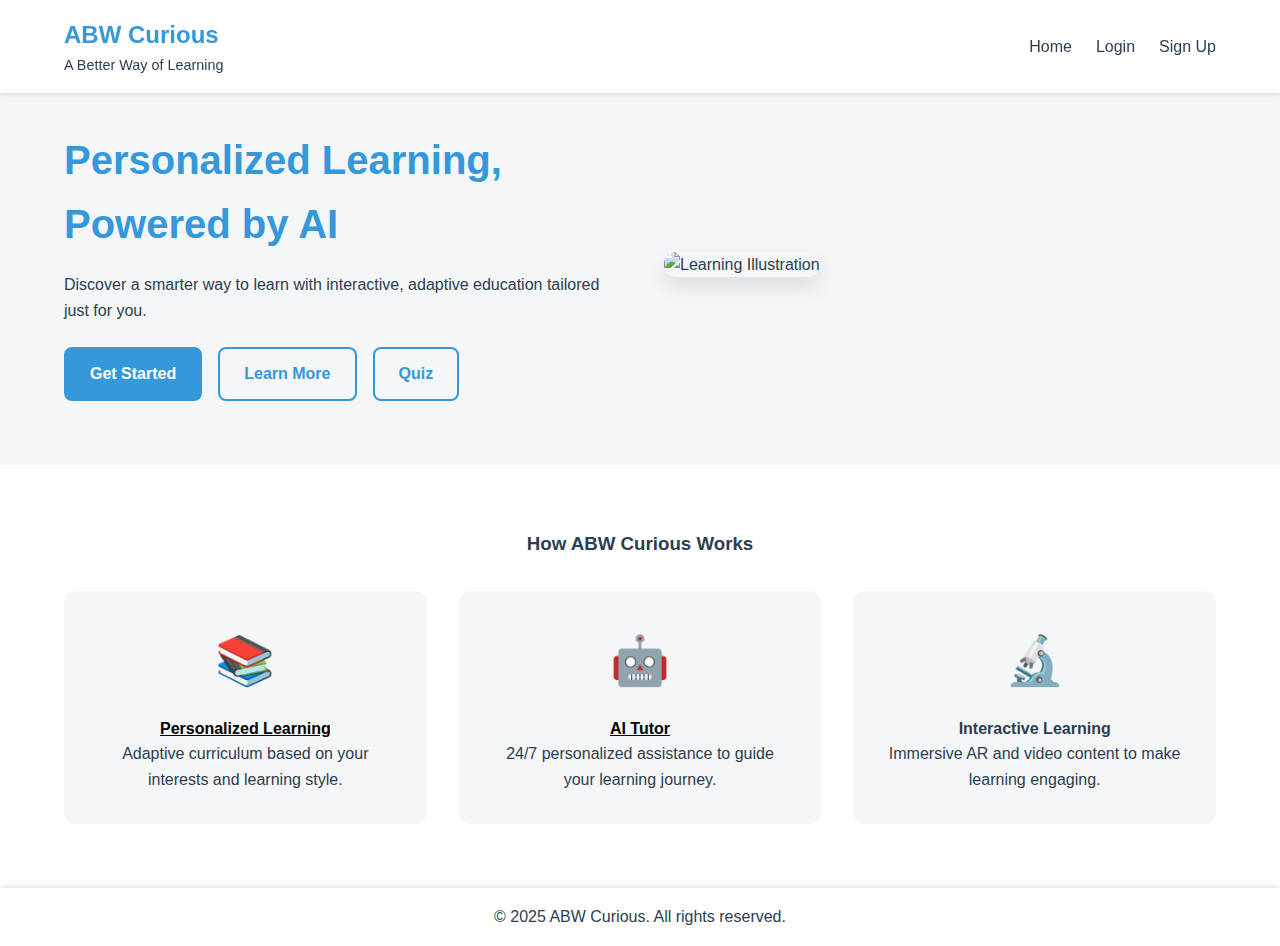
==== index.html @ eaa5129a "Add files via upload" ====
<!DOCTYPE html>
<html lang="en">
<head>
    <meta charset="UTF-8">
    <meta name="viewport" content="width=device-width, initial-scale=1.0">
    <title>ABW Curious - Learn Smarter</title>
    <link rel="stylesheet" href="style.css">
</head>
<body>
    <header>
        <div class="logo">
            <h1 href ="index.html">ABW Curious</h1>
            <p>A Better Way of Learning</p>
        </div>
        <nav>
            <ul>
                <li><a href="index.html">Home</a></li>
                <li><a href="login.html">Login</a></li>
                <li><a href="signup.html">Sign Up</a></li>
            </ul>
        </nav>
    </header>

    <main>
        <section class="hero">
            <div class="hero-content">
                <h2>Personalized Learning, Powered by AI</h2>
                <p>Discover a smarter way to learn with interactive, adaptive education tailored just for you.</p>
                <div class="hero-buttons">
                    <a href="signup.html" class="btn btn-primary">Get Started</a>
                    <a href="#features" class="btn btn-secondary">Learn More</a>
                    <a href="quiz.html" class="btn btn-secondary">Quiz</a>
                </div>
            </div>
            <div class="hero-image">
                <img href="quiz.html" src="/api/placeholder/500/400" alt="Learning Illustration">
            </div>
        </section>

        <section id="features" class="features">
            <h3>How ABW Curious Works</h3>
            <div class="feature-grid">
                <div class="feature">
                    <div class="feature-icon">📚</div>
                    <a href="library.html" style="color:black; font-weight:bold">Personalized Learning</a>
                    <p>Adaptive curriculum based on your interests and learning style.</p>
                </div>
                <div class="feature">
                    <div class="feature-icon">🤖</div>
                    <a href="ai-tutor.html" style="color:black; font-weight:bold">AI Tutor</a>
                    <p>24/7 personalized assistance to guide your learning journey.</p>
                </div>
                <div class="feature">
                    <div class="feature-icon">🔬</div>
                    <h4>Interactive Learning</h4>
                    <p>Immersive AR and video content to make learning engaging.</p>
                </div>
            </div>
        </section>
    </main>

    <footer>
        <p>&copy; 2025 ABW Curious. All rights reserved.</p>
    </footer>
</body>
</html>
---- style.css ----
:root {
    /* Color Palette */
    --primary-color: #3498db;
    --secondary-color: #2ecc71;
    --background-color: #f4f6f7;
    --text-color: #2c3e50;
    --accent-color: #e74c3c;
    
    /* Typography */
    --font-primary: 'Inter', -apple-system, BlinkMacSystemFont, 'Segoe UI', Roboto, Oxygen, Ubuntu, Cantarell, 'Open Sans', 'Helvetica Neue', sans-serif;
}

* {
    margin: 0;
    padding: 0;
    box-sizing: border-box;
}

body {
    font-family: var(--font-primary);
    background-color: var(--background-color);
    color: var(--text-color);
    line-height: 1.6;
}

/* Header Styles */
header {
    display: flex;
    justify-content: space-between;
    align-items: center;
    padding: 1rem 5%;
    background-color: white;
    box-shadow: 0 2px 4px rgba(0, 0, 0, 0.1);
    position: fixed;
    top: 0;
    width: 100%;
    z-index: 1000; /* Ensure the header is above other content */
}

.logo h1 {
    color: var(--primary-color);
    font-size: 1.5rem;
    font-weight: 700;
}

.logo p {
    color: var(--text-color);
    font-size: 0.9rem;
}

nav ul {
    display: flex;
    list-style: none;
    gap: 1.5rem;
}

nav a {
    text-decoration: none;
    color: var(--text-color);
    font-weight: 500;
    transition: color 0.3s ease;
}

nav a:hover {
    color: var(--primary-color);
}

/* Button Styles */
.btn {
    display: inline-block;
    padding: 0.75rem 1.5rem;
    border-radius: 8px;
    text-decoration: none;
    font-weight: 600;
    transition: all 0.3s ease;
    cursor: pointer;
}

.btn-primary {
    background-color: var(--primary-color);
    color: white;
    border: 2px solid var(--primary-color);
}

.btn-secondary {
    background-color: transparent;
    color: var(--primary-color);
    border: 2px solid var(--primary-color);
}

.btn:hover {
    transform: translateY(-3px);
    box-shadow: 0 4px 6px rgba(0, 0, 0, 0.1);
}

/* Hero Section */
.hero {
    display: flex;
    align-items: center;
    padding: 8rem 5% 4rem; /* Adjusted padding to account for the fixed header */
    gap: 3rem;
}

.hero-content {
    flex: 1;
}

.hero-content h2 {
    font-size: 2.5rem;
    color: var(--primary-color);
    margin-bottom: 1rem;
}

.hero-buttons {
    display: flex;
    gap: 1rem;
    margin-top: 1.5rem;
}

.hero-image {
    flex: 1;
}

.hero-image img {
    max-width: 100%;
    border-radius: 12px;
    box-shadow: 0 10px 20px rgba(0, 0, 0, 0.1);
}

/* Features */
.features {
    text-align: center;
    padding: 4rem 5%;
    background-color: white;
}

.feature-grid {
    display: grid;
    grid-template-columns: repeat(3, 1fr);
    gap: 2rem;
    margin-top: 2rem;
}

.feature {
    background-color: var(--background-color);
    padding: 2rem;
    border-radius: 12px;
    transition: transform 0.3s ease;
}

.feature:hover {
    transform: scale(1.05);
}

.feature-icon {
    font-size: 3rem;
    margin-bottom: 1rem;
}

/* Login & Signup Forms */
.login-container, .signup-container, .profile-container {
    display: flex;
    justify-content: center;
    align-items: center;
    min-height: 100vh;
    background-color: var(--background-color);
}

.login-form, .signup-form, .profile-form {
    background-color: white;
    padding: 3rem;
    border-radius: 12px;
    box-shadow: 0 10px 20px rgba(0, 0, 0, 0.1);
    width: 100%;
    max-width: 500px;
}

.form-group {
    margin-bottom: 1rem;
}

.form-group input, .form-group select {
    width: 100%;
    padding: 0.75rem;
    border: 1px solid #ddd;
    border-radius: 8px;
    transition: border-color 0.3s ease;
}

.form-group input:focus, .form-group select:focus {
    outline: none;
    border-color: var(--primary-color);
}

/* Dashboard */
.dashboard-container {
    display: flex;
    padding-top: 4rem;
    height: 100vh;
}

.sidebar {
    width: 250px;
    background-color: white;
    padding: 2rem;
    box-shadow: 2px 0 4px rgba(0, 0, 0, 0.1);
}

.user-profile {
    text-align: center;
    margin-bottom: 2rem;
}

.user-profile img {
    border-radius: 50%;
    margin-bottom: 1rem;
}

.sidebar nav ul {
    list-style: none;
}

.sidebar nav li {
    padding: 0.75rem 1rem;
    cursor: pointer;
    transition: background-color 0.3s ease;
    border-radius: 8px;
}

.sidebar nav li.active {
    background-color: var(--primary-color);
    color: white;
}

.main-content {
    margin-top: 16px;
    flex-grow: 1;
    padding: 2rem;
    overflow-y: auto;
}

.selected-subjects, .recommended-topics {
    margin-bottom: 2rem;
}

.subject-cards, .topic-grid {
    display: grid;
    grid-template-columns: repeat(auto-fit, minmax(200px, 1fr));
    gap: 1rem;
}

.subject-card, .topic-card {
    background-color: white;
    padding: 1.5rem;
    border-radius: 12px;
    text-align: center;
    box-shadow: 0 4px 6px rgba(0, 0, 0, 0.1);
    transition: transform 0.3s ease;
}

.subject-card:hover, .topic-card:hover {
    transform: translateY(-5px);
}

.subject-icon, .topic-icon {
    font-size: 2.5rem;
    margin-bottom: 1rem;
}

/* Footer */
footer {
    text-align: center;
    padding: 1rem;
    background-color: white;
    box-shadow: 0 -2px 4px rgba(0, 0, 0, 0.1);
}

/* Responsive Design */
@media screen and (max-width: 768px) {
    .hero, .feature-grid {
        flex-direction: column;
        text-align: center;
    }

    .sidebar {
        width: 100%;
        position: fixed;
        bottom: 0;
        left: 0;
        z-index: 1000;
    }

    .dashboard-container {
        flex-direction: column;
    }
}
/* Quiz Styles */
.quiz-container {
    max-width: 800px;
    margin: 2rem auto;
    padding: 2rem;
    background-color: white;
    border-radius: 12px;
    box-shadow: 0 4px 6px rgba(0, 0, 0, 0.1);
}

.quiz-header {
    margin-bottom: 2rem;
    padding-bottom: 1rem;
    border-bottom: 1px solid #eee;
}

.quiz-info {
    display: flex;
    justify-content: space-between;
    margin-top: 1rem;
    color: var(--text-color);
}

.question-card {
    background-color: var(--background-color);
    padding: 2rem;
    border-radius: 8px;
    margin-bottom: 2rem;
}

.question-text {
    font-size: 1.2rem;
    margin-bottom: 1.5rem;
    color: var(--text-color);
}

.options-list {
    display: flex;
    flex-direction: column;
    gap: 1rem;
}

.option {
    display: flex;
    align-items: center;
    padding: 1rem;
    background-color: white;
    border-radius: 8px;
    cursor: pointer;
    transition: background-color 0.3s ease;
}

.option:hover {
    background-color: #f0f0f0;
}

.quiz-navigation {
    display: flex;
    justify-content: space-between;
    margin-top: 2rem;
}

/* Learning Path Styles */
.learning-path-container {
    max-width: 800px;
    margin: 2rem auto;
    padding: 2rem;
}

.path-header {
    margin-bottom: 2rem;
}

.progress-indicator {
    margin-top: 1rem;
}

.progress-bar {
    height: 8px;
    background-color: #eee;
    border-radius: 4px;
    overflow: hidden;
}

.progress {
    height: 100%;
    background-color: var(--primary-color);
    transition: width 0.3s ease;
}

.milestone {
    display: flex;
    gap: 1.5rem;
    padding: 1.5rem;
    background-color: white;
    border-radius: 12px;
    margin-bottom: 1rem;
    box-shadow: 0 2px 4px rgba(0, 0, 0, 0.1);
}

.milestone-icon {
    width: 40px;
    height: 40px;
    background-color: var(--background-color);
    border-radius: 50%;
    display: flex;
    align-items: center;
    justify-content: center;
    font-size: 1.2rem;
}

.milestone.completed .milestone-icon {
    background-color: var(--secondary-color);
    color: white;
}

.milestone.active .milestone-icon {
    background-color: var(--primary-color);
    color: white;
}

.milestone-topics {
    display: flex;
    flex-wrap: wrap;
    gap: 0.5rem;
    margin-top: 1rem;
}

.topic-tag {
    padding: 0.5rem 1rem;
    background-color: var(--background-color);
    border-radius: 20px;
    font-size: 0.9rem;
}

.topic-tag.completed {
    background-color: var(--secondary-color);
    color: white;
}

.topic-tag.active {
    background-color: var(--primary-color);
    color: white;
}
.tutor-container {
    display: flex;
    height: calc(100vh - 4rem);
    margin: 2rem;
    background-color: white;
    border-radius: 12px;
    overflow: hidden;
    box-shadow: 0 4px 6px rgba(0, 0, 0, 0.1);
}

.tutor-sidebar {
    width: 300px;
    padding: 1.5rem;
    background-color: var(--background-color);
    border-right: 1px solid #eee;
}

.topic-list {
    margin: 1rem 0;
}

.topic-item {
    padding: 0.75rem 1rem;
    cursor: pointer;
    border-radius: 8px;
    margin-bottom: 0.5rem;
}

.topic-item.active {
    background-color: var(--primary-color);
    color: white;
}

.chat-main {
    flex: 1;
    display: flex;
    flex-direction: column;
}

.chat-header {
    padding: 1rem;
    border-bottom: 1px solid #eee;
    display: flex;
    justify-content: space-between;
    align-items: center;
}

.chat-tools {
    display: flex;
    gap: 0.5rem;
}

.tool-btn {
    padding: 0.5rem;
    border: none;
    background: none;
    cursor: pointer;
    font-size: 1.2rem;
}

.chat-messages {
    flex: 1;
    padding: 1rem;
    overflow-y: auto;
    display: flex;
    flex-direction: column;
    gap: 1rem;
}

.message {
    display: flex;
    gap: 1rem;
    max-width: 80%;
}

.tutor-message {
    align-self: flex-start;
}

.user-message {
    align-self: flex-end;
    flex-direction: row-reverse;
}

.message-avatar {
    width: 40px;
    height: 40px;
    background-color: var(--background-color);
    border-radius: 50%;
    display: flex;
    align-items: center;
    justify-content: center;
    font-size: 1.2rem;
}

.message-content {
    background-color: var(--background-color);
    padding: 1rem;
    border-radius: 12px;
}

.user-message .message-content {
    background-color: var(--primary-color);
    color: white;
}

.chat-input {
    padding: 1rem;
    border-top: 1px solid #eee;
    display: flex;
    gap: 1rem;
}

.chat-input input {
    flex: 1;
    padding: 0.75rem;
    border: 1px solid #eee;
    border-radius: 8px;
}
/* Library Styles */
.library-container {
    max-width: 1200px;
    margin: 2rem auto;
    padding: 2rem;
}

.library-header {
    margin-bottom: 2rem;
}

.search-bar {
    display: flex;
    gap: 1rem;
    margin: 1rem 0;
}

.search-bar input {
    flex: 1;
    padding: 0.75rem;
    border: 1px solid #eee;
    border-radius: 8px;
}

.filter-tags {
    display: flex;
    gap: 1rem;
    margin: 1rem 0;
}

.filter {
    padding: 0.5rem 1rem;
    background-color: var(--background-color);
    border-radius: 20px;
    cursor: pointer;
}

.filter.active {
    background-color: var(--primary-color);
    color: white;
}

.resources-grid {
    display: grid;
    grid-template-columns: repeat(auto-fill, minmax(300px, 1fr));
    gap: 1.5rem;
}

.resource-card {
    background-color: white;
    border-radius: 12px;
    padding: 1.5rem;
    display: flex;
    gap: 1rem;
    box-shadow: 0 2px 4px rgba(0, 0, 0, 0.1);
    transition: transform 0.3s ease;
}

.resource-card:hover {
    transform: translateY(-5px);
}

.resource-type {
    font-size: 2rem;
    width: 50px;
    height: 50px;
    display: flex;
    align-items: center;
    justify-content: center;
    background-color: var(--background-color);
    border-radius: 12px;
}

.resource-meta {
    display: flex;
    justify-content: space-between;
    margin-top: 1rem;
    font-size: 0.9rem;
    color: #666;
}
.profile-dashboard {
    max-width: 1000px;
    margin: 2rem auto;
    padding: 2rem;
}

.profile-header {
    background-color: white;
    padding: 2rem;
    border-radius: 12px;
    margin-bottom: 2rem;
    box-shadow: 0 2px 4px rgba(0, 0, 0, 0.1);
}

.profile-info {
    display: flex;
    align-items: center;
    gap: 2rem;
    margin-bottom: 2rem;
}

.profile-avatar {
    width: 100px;
    height: 100px;
    border-radius: 50%;
}

.profile-stats {
    display: grid;
    grid-template-columns: repeat(3, 1fr);
    gap: 1rem;
}

.stat-card {
    background-color: var(--background-color);
    padding: 1rem;
    border-radius: 8px;
    text-align: center;
}

.stat-card h4 {
    color: #666;
    margin-bottom: 0.5rem;
}

.stat-card p {
    font-size: 1.5rem;
    color: var(--primary-color);
    font-weight: bold;
}

.performance-section {
    background-color: white;
    padding: 2rem;
    border-radius: 12px;
    margin-bottom: 2rem;
    box-shadow: 0 2px 4px rgba(0, 0, 0, 0.1);
}

.subject-progress {
    display: flex;
    flex-direction: column;
    gap: 1rem;
    margin-top: 1rem;
}

.subject {
    display: flex;
    align-items: center;
    gap: 1rem;
}

.subject span {
    width: 100px;
}

.achievements-grid {
    display: grid;
    grid-template-columns: repeat(auto-fill, minmax(250px, 1fr));
    gap: 1rem;
    margin-top: 1rem;
}
.achievement-card {
    background-color: white;
    padding: 1.5rem;
    border-radius: 12px;
    box-shadow: 0 2px 4px rgba(0, 0, 0, 0.1);
    text-align: center;
    transition: transform 0.3s ease;
}

.achievement-card:hover {
    transform: translateY(-5px);
}

.achievement-icon {
    font-size: 2rem;
    margin-bottom: 1rem;
}

.achievement-card h4 {
    color: var(--text-color);
    margin-bottom: 0.5rem;
}

.achievement-card p {
    color: #666;
    font-size: 0.9rem;
}
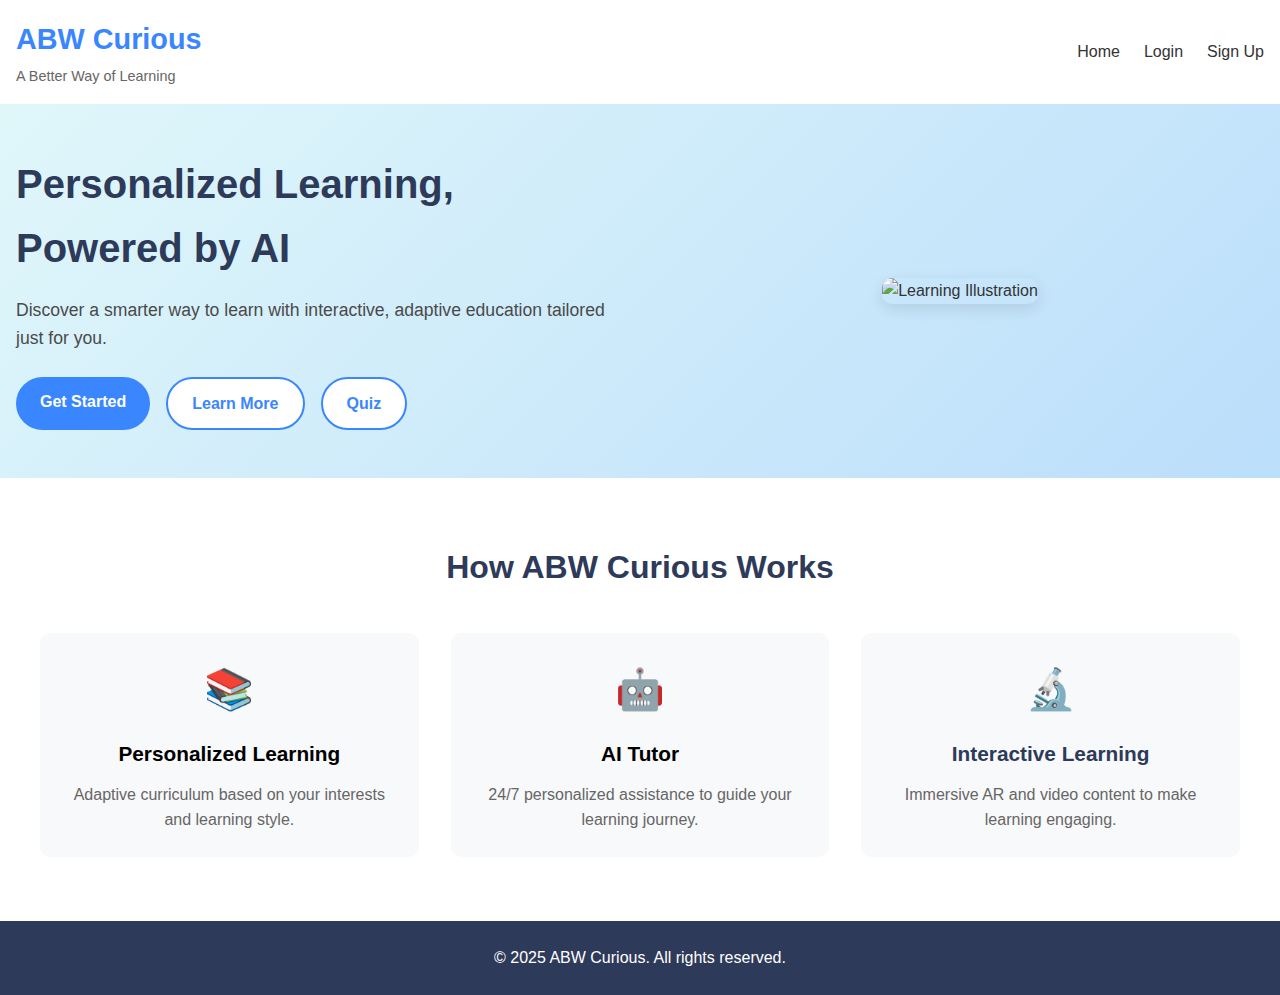
==== commit 21345314: "Update index.html" ====
--- a/index.html
+++ b/index.html
@@ -4,12 +4,292 @@
     <meta charset="UTF-8">
     <meta name="viewport" content="width=device-width, initial-scale=1.0">
     <title>ABW Curious - Learn Smarter</title>
-    <link rel="stylesheet" href="style.css">
+    <style>
+    /* Base styles */
+    * {
+        margin: 0;
+        padding: 0;
+        box-sizing: border-box;
+    }
+
+    body {
+        font-family: 'Segoe UI', Tahoma, Geneva, Verdana, sans-serif;
+        line-height: 1.6;
+        color: #333;
+        background-color: #f9f9f9;
+    }
+
+    /* Header styles */
+    header {
+        background-color: white;
+        box-shadow: 0 2px 5px rgba(0, 0, 0, 0.1);
+        padding: 1rem;
+        display: flex;
+        justify-content: space-between;
+        align-items: center;
+        flex-wrap: wrap;
+    }
+
+    .logo {
+        margin-right: 1rem;
+    }
+
+    .logo h1 {
+        font-size: 1.8rem;
+        color: #3a86ff;
+        margin-bottom: 0.2rem;
+        cursor: pointer;
+    }
+
+    .logo p {
+        font-size: 0.9rem;
+        color: #666;
+    }
+
+    nav ul {
+        display: flex;
+        list-style: none;
+        gap: 1.5rem;
+    }
+
+    nav a {
+        text-decoration: none;
+        color: #333;
+        font-weight: 500;
+        transition: color 0.3s;
+    }
+
+    nav a:hover {
+        color: #3a86ff;
+    }
+
+    /* Hero section */
+    .hero {
+        display: flex;
+        align-items: center;
+        padding: 3rem 1rem;
+        background: linear-gradient(135deg, #e0f7fa 0%, #bbdefb 100%);
+        gap: 2rem;
+    }
+
+    .hero-content {
+        flex: 1;
+    }
+
+    .hero-image {
+        flex: 1;
+        display: flex;
+        justify-content: center;
+    }
+
+    .hero-image img {
+        max-width: 100%;
+        height: auto;
+        border-radius: 10px;
+        box-shadow: 0 5px 15px rgba(0, 0, 0, 0.1);
+    }
+
+    .hero h2 {
+        font-size: 2.5rem;
+        margin-bottom: 1rem;
+        color: #2e3a59;
+    }
+
+    .hero p {
+        font-size: 1.1rem;
+        margin-bottom: 1.5rem;
+        color: #4a4a4a;
+    }
+
+    .hero-buttons {
+        display: flex;
+        gap: 1rem;
+        flex-wrap: wrap;
+    }
+
+    /* Button styles */
+    .btn {
+        padding: 0.75rem 1.5rem;
+        border-radius: 50px;
+        text-decoration: none;
+        font-weight: 600;
+        transition: all 0.3s ease;
+    }
+
+    .btn-primary {
+        background-color: #3a86ff;
+        color: white;
+    }
+
+    .btn-primary:hover {
+        background-color: #2a75e0;
+        transform: translateY(-2px);
+    }
+
+    .btn-secondary {
+        background-color: white;
+        color: #3a86ff;
+        border: 2px solid #3a86ff;
+    }
+
+    .btn-secondary:hover {
+        background-color: #f0f8ff;
+        transform: translateY(-2px);
+    }
+
+    /* Features section */
+    .features {
+        padding: 4rem 1rem;
+        background-color: white;
+        text-align: center;
+    }
+
+    .features h3 {
+        font-size: 2rem;
+        margin-bottom: 2.5rem;
+        color: #2e3a59;
+    }
+
+    .feature-grid {
+        display: grid;
+        grid-template-columns: repeat(auto-fit, minmax(250px, 1fr));
+        gap: 2rem;
+        max-width: 1200px;
+        margin: 0 auto;
+    }
+
+    .feature {
+        padding: 1.5rem;
+        background-color: #f8f9fa;
+        border-radius: 10px;
+        transition: transform 0.3s ease, box-shadow 0.3s ease;
+    }
+
+    .feature:hover {
+        transform: translateY(-5px);
+        box-shadow: 0 10px 20px rgba(0, 0, 0, 0.05);
+    }
+
+    .feature-icon {
+        font-size: 2.5rem;
+        margin-bottom: 1rem;
+    }
+
+    .feature h4 {
+        font-size: 1.3rem;
+        margin-bottom: 0.7rem;
+        color: #2e3a59;
+    }
+
+    .feature a {
+        display: block;
+        font-size: 1.3rem;
+        margin-bottom: 0.7rem;
+        text-decoration: none;
+    }
+
+    .feature p {
+        color: #666;
+    }
+
+    /* Footer */
+    footer {
+        background-color: #2e3a59;
+        color: white;
+        text-align: center;
+        padding: 1.5rem;
+    }
+
+    /* Responsive design */
+    @media (max-width: 768px) {
+        header {
+            flex-direction: column;
+            text-align: center;
+        }
+
+        .logo {
+            margin-bottom: 1rem;
+            margin-right: 0;
+        }
+
+        nav ul {
+            justify-content: center;
+            margin-top: 0.5rem;
+            gap: 1rem;
+        }
+
+        .hero {
+            flex-direction: column;
+            text-align: center;
+            padding: 2rem 1rem;
+        }
+
+        .hero h2 {
+            font-size: 2rem;
+        }
+
+        .hero-buttons {
+            justify-content: center;
+        }
+
+        .feature-grid {
+            grid-template-columns: 1fr;
+            gap: 1.5rem;
+        }
+    }
+
+    @media (max-width: 480px) {
+        .logo h1 {
+            font-size: 1.5rem;
+        }
+
+        .logo p {
+            font-size: 0.8rem;
+        }
+
+        nav ul {
+            flex-direction: column;
+            align-items: center;
+            gap: 0.5rem;
+        }
+
+        .hero h2 {
+            font-size: 1.7rem;
+        }
+
+        .hero p {
+            font-size: 1rem;
+        }
+
+        .btn {
+            padding: 0.6rem 1.2rem;
+            font-size: 0.9rem;
+            display: block;
+            margin-bottom: 0.5rem;
+            width: 100%;
+            text-align: center;
+        }
+
+        .hero-buttons {
+            flex-direction: column;
+            width: 100%;
+        }
+
+        .features h3 {
+            font-size: 1.7rem;
+            margin-bottom: 1.5rem;
+        }
+
+        .feature {
+            padding: 1rem;
+        }
+    }
+    </style>
 </head>
 <body>
     <header>
         <div class="logo">
-            <h1 href ="index.html">ABW Curious</h1>
+            <h1>ABW Curious</h1>
             <p>A Better Way of Learning</p>
         </div>
         <nav>
@@ -33,7 +313,7 @@
                 </div>
             </div>
             <div class="hero-image">
-                <img href="quiz.html" src="/api/placeholder/500/400" alt="Learning Illustration">
+                <img src="/api/placeholder/500/400" alt="Learning Illustration">
             </div>
         </section>
 
@@ -63,4 +343,4 @@
         <p>&copy; 2025 ABW Curious. All rights reserved.</p>
     </footer>
 </body>
-</html>
+</html>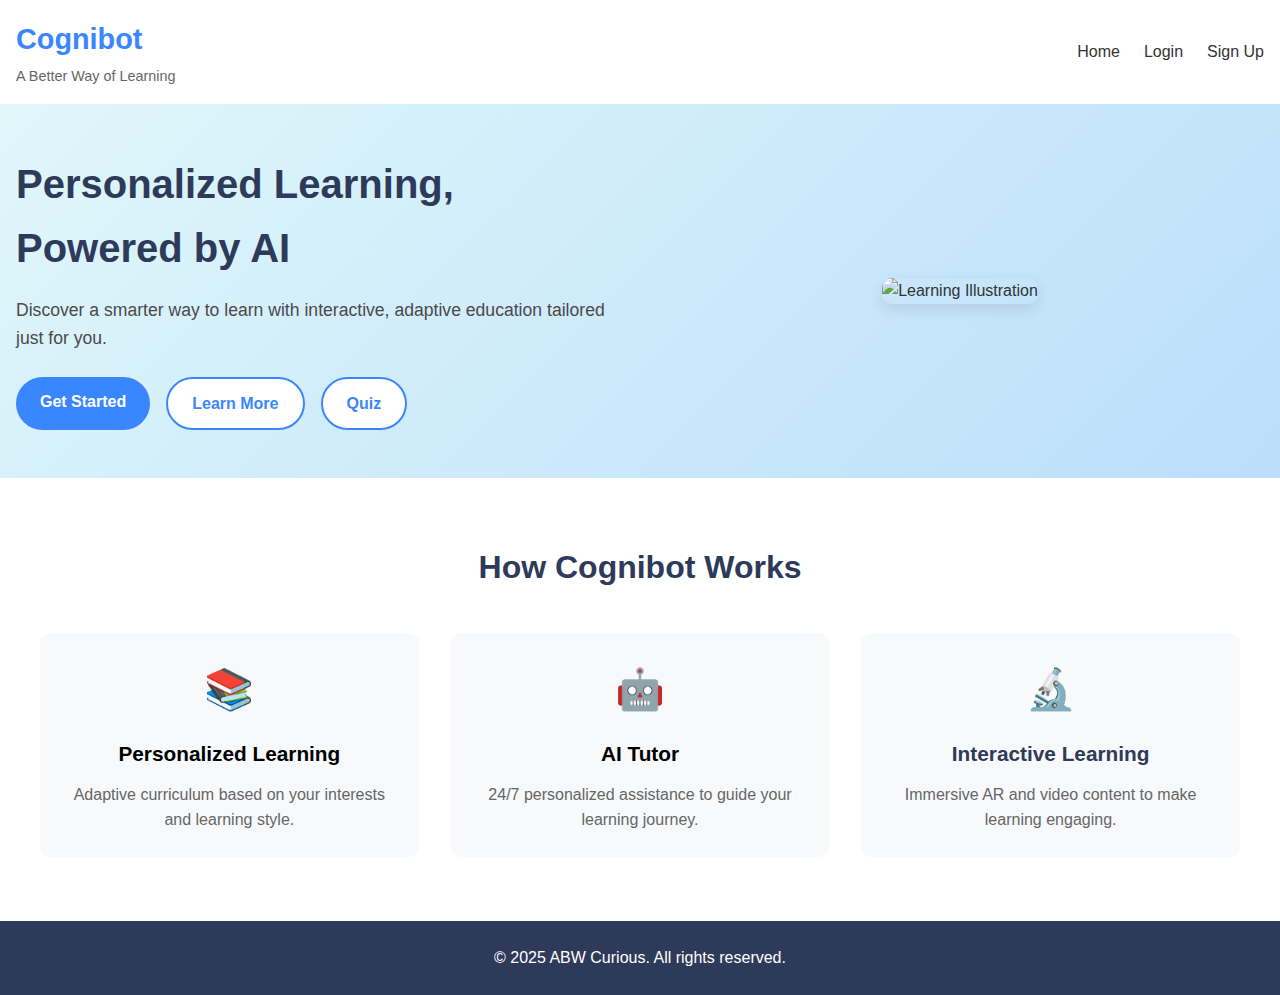
==== commit 7e919dff: "Update index.html" ====
--- a/index.html
+++ b/index.html
@@ -3,7 +3,7 @@
 <head>
     <meta charset="UTF-8">
     <meta name="viewport" content="width=device-width, initial-scale=1.0">
-    <title>ABW Curious - Learn Smarter</title>
+    <title>Cognibot - Learn Smarter</title>
     <style>
     /* Base styles */
     * {
@@ -289,7 +289,7 @@
 <body>
     <header>
         <div class="logo">
-            <h1>ABW Curious</h1>
+            <h1>Cognibot </h1>
             <p>A Better Way of Learning</p>
         </div>
         <nav>
@@ -318,7 +318,7 @@
         </section>
 
         <section id="features" class="features">
-            <h3>How ABW Curious Works</h3>
+            <h3>How Cognibot Works</h3>
             <div class="feature-grid">
                 <div class="feature">
                     <div class="feature-icon">📚</div>
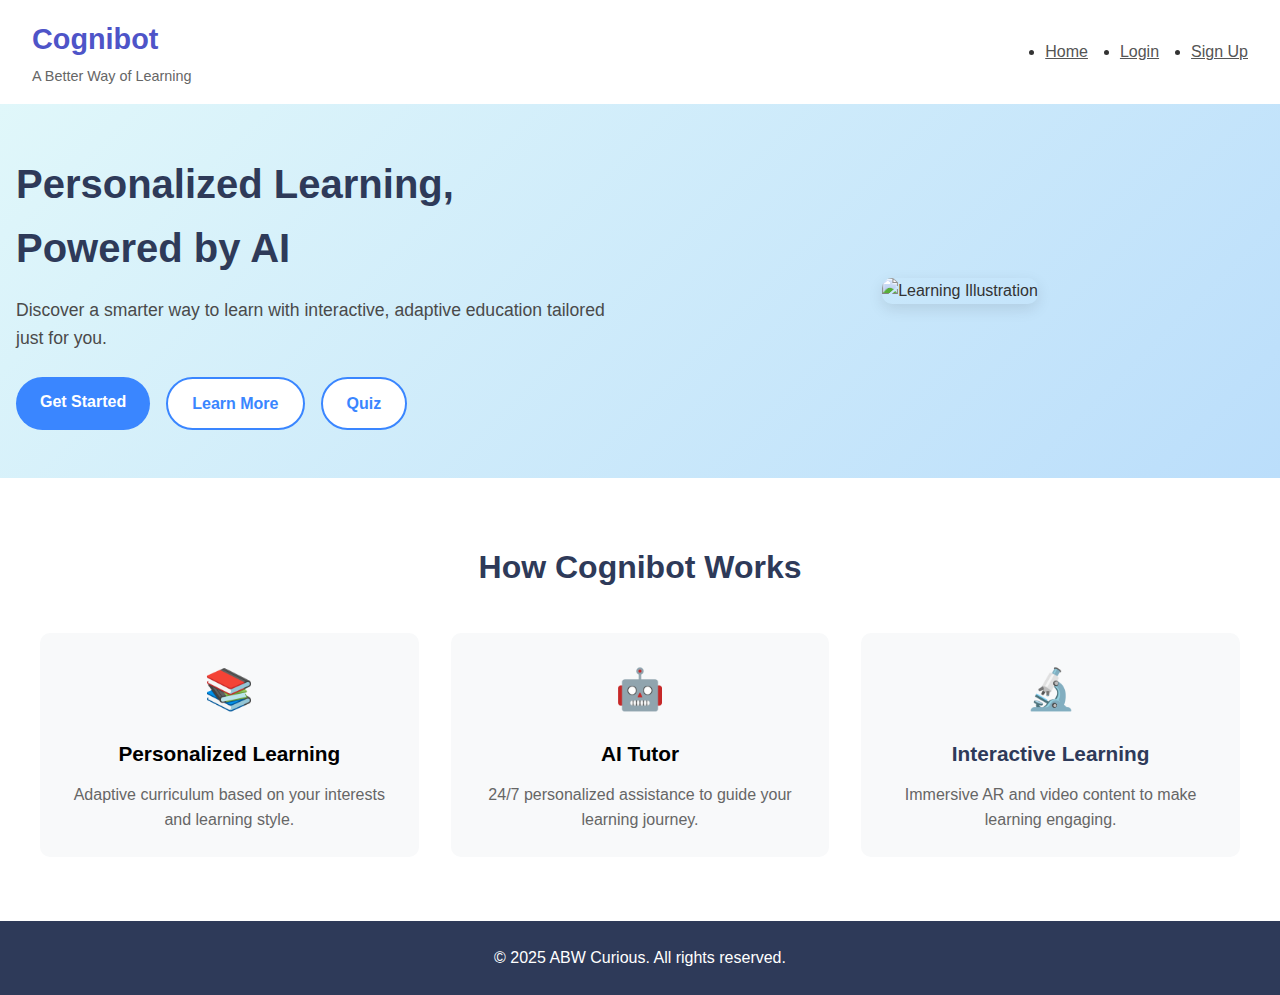
==== commit 7129d215: "Update index.html" ====
--- a/index.html
+++ b/index.html
@@ -20,48 +20,58 @@
     }
 
     /* Header styles */
-    header {
-        background-color: white;
-        box-shadow: 0 2px 5px rgba(0, 0, 0, 0.1);
-        padding: 1rem;
-        display: flex;
-        justify-content: space-between;
-        align-items: center;
-        flex-wrap: wrap;
-    }
-
-    .logo {
-        margin-right: 1rem;
-    }
-
-    .logo h1 {
-        font-size: 1.8rem;
-        color: #3a86ff;
-        margin-bottom: 0.2rem;
-        cursor: pointer;
-    }
-
-    .logo p {
-        font-size: 0.9rem;
-        color: #666;
-    }
-
-    nav ul {
-        display: flex;
-        list-style: none;
-        gap: 1.5rem;
-    }
-
-    nav a {
-        text-decoration: none;
-        color: #333;
-        font-weight: 500;
-        transition: color 0.3s;
-    }
-
-    nav a:hover {
-        color: #3a86ff;
-    }
+            /* Header Styles */
+        header {
+            background-color: #fff;
+            box-shadow: 0 2px 10px rgba(0, 0, 0, 0.1);
+            padding: 1rem 2rem;
+            display: flex;
+            justify-content: space-between;
+            align-items: center;
+        }
+
+        .logo h1 {
+            color: #4e54c8;
+            font-size: 1.8rem;
+            margin-bottom: 0.2rem;
+        }
+
+        .logo p {
+            color: #666;
+            font-size: 0.9rem;
+        }
+
+        header nav ul {
+            display: flex;
+            gap: 2rem;
+        }
+
+        header nav ul li a {
+            color: #555;
+            font-weight: 500;
+            padding: 0.5rem 0;
+            position: relative;
+            transition: color 0.3s;
+        }
+
+        header nav ul li a:hover {
+            color: #4e54c8;
+        }
+
+        header nav ul li a::after {
+            content: '';
+            position: absolute;
+            bottom: 0;
+            left: 0;
+            width: 0;
+            height: 2px;
+            background-color: #4e54c8;
+            transition: width 0.3s;
+        }
+
+        header nav ul li a:hover::after {
+            width: 100%;
+        }
 
     /* Hero section */
     .hero {
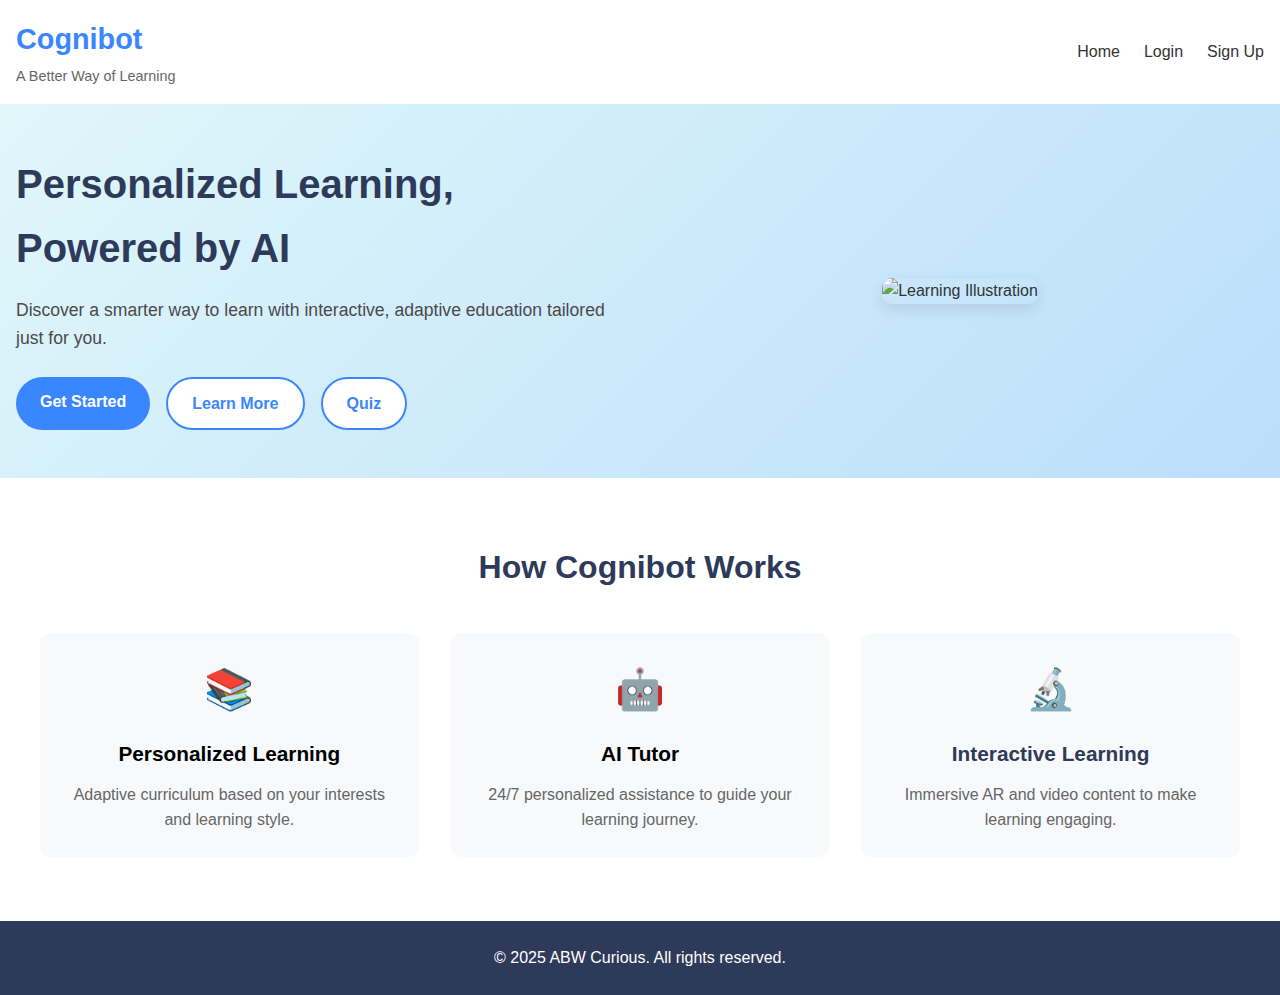
==== commit a7329480: "Update index.html" ====
--- a/index.html
+++ b/index.html
@@ -20,58 +20,50 @@
     }
 
     /* Header styles */
-            /* Header Styles */
-        header {
-            background-color: #fff;
-            box-shadow: 0 2px 10px rgba(0, 0, 0, 0.1);
-            padding: 1rem 2rem;
-            display: flex;
-            justify-content: space-between;
-            align-items: center;
-        }
-
-        .logo h1 {
-            color: #4e54c8;
-            font-size: 1.8rem;
-            margin-bottom: 0.2rem;
-        }
-
-        .logo p {
-            color: #666;
-            font-size: 0.9rem;
-        }
-
-        header nav ul {
-            display: flex;
-            gap: 2rem;
-        }
-
-        header nav ul li a {
-            color: #555;
-            font-weight: 500;
-            padding: 0.5rem 0;
-            position: relative;
-            transition: color 0.3s;
-        }
-
-        header nav ul li a:hover {
-            color: #4e54c8;
-        }
-
-        header nav ul li a::after {
-            content: '';
-            position: absolute;
-            bottom: 0;
-            left: 0;
-            width: 0;
-            height: 2px;
-            background-color: #4e54c8;
-            transition: width 0.3s;
-        }
-
-        header nav ul li a:hover::after {
-            width: 100%;
-        }
+                /* Header styles */
+    header {
+        background-color: white;
+        box-shadow: 0 2px 5px rgba(0, 0, 0, 0.1);
+        padding: 1rem;
+        display: flex;
+        justify-content: space-between;
+        align-items: center;
+        flex-wrap: wrap;
+    }
+
+    .logo {
+        margin-right: 1rem;
+    }
+
+    .logo h1 {
+        font-size: 1.8rem;
+        color: #3a86ff;
+        margin-bottom: 0.2rem;
+        cursor: pointer;
+    }
+
+    .logo p {
+        font-size: 0.9rem;
+        color: #666;
+    }
+
+    nav ul {
+        display: flex;
+        list-style: none;
+        gap: 1.5rem;
+    }
+
+    nav a {
+        text-decoration: none;
+        color: #333;
+        font-weight: 500;
+        transition: color 0.3s;
+    }
+
+    nav a:hover {
+        color: #3a86ff;
+    }
+
 
     /* Hero section */
     .hero {
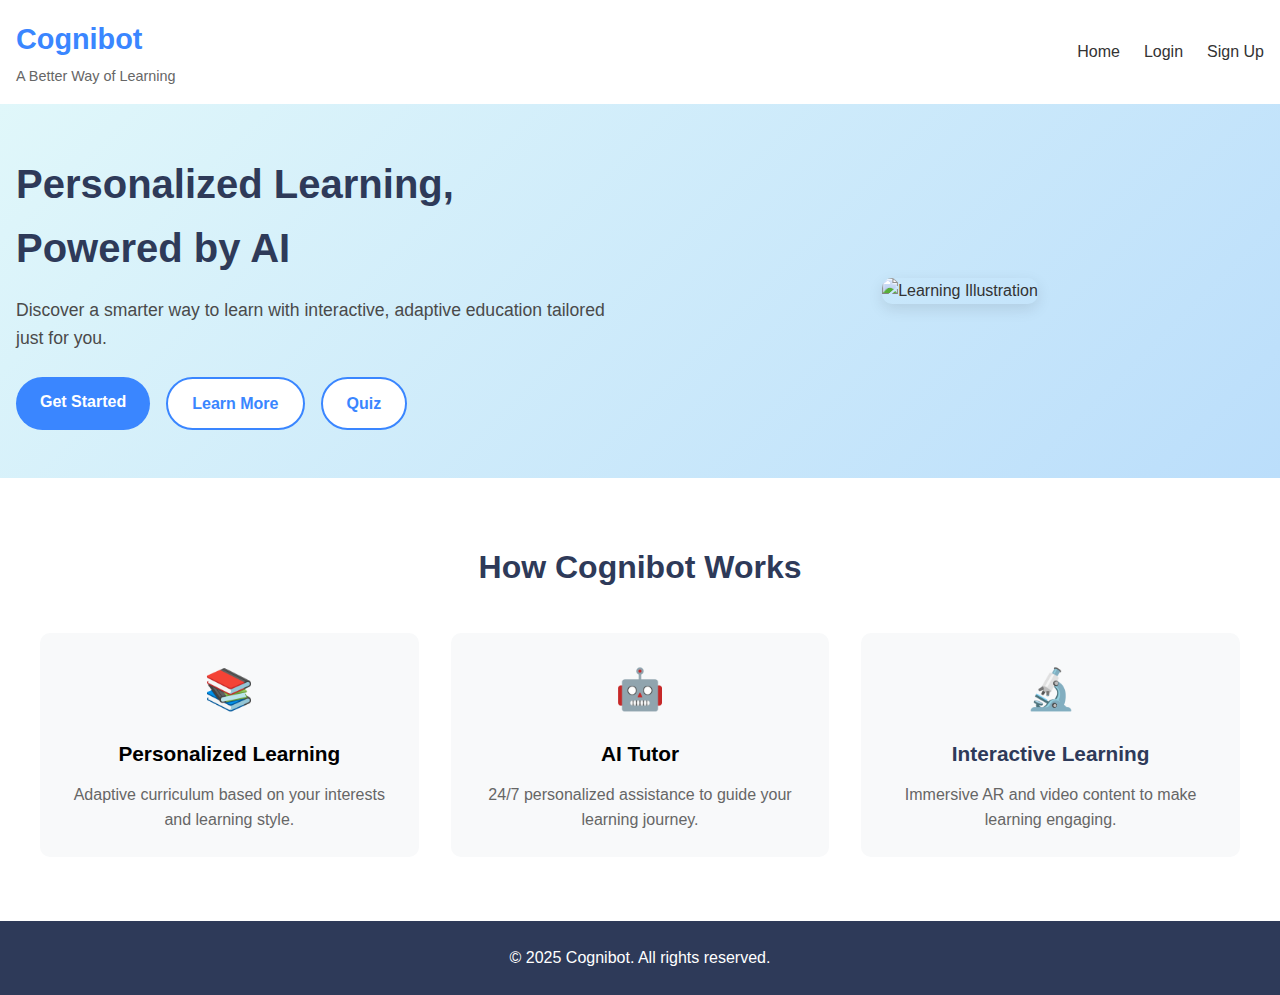
==== commit aef14ad5: "Update index.html" ====
--- a/index.html
+++ b/index.html
@@ -342,7 +342,7 @@
     </main>
 
     <footer>
-        <p>&copy; 2025 ABW Curious. All rights reserved.</p>
+        <p>&copy; 2025 Cognibot. All rights reserved.</p>
     </footer>
 </body>
 </html>